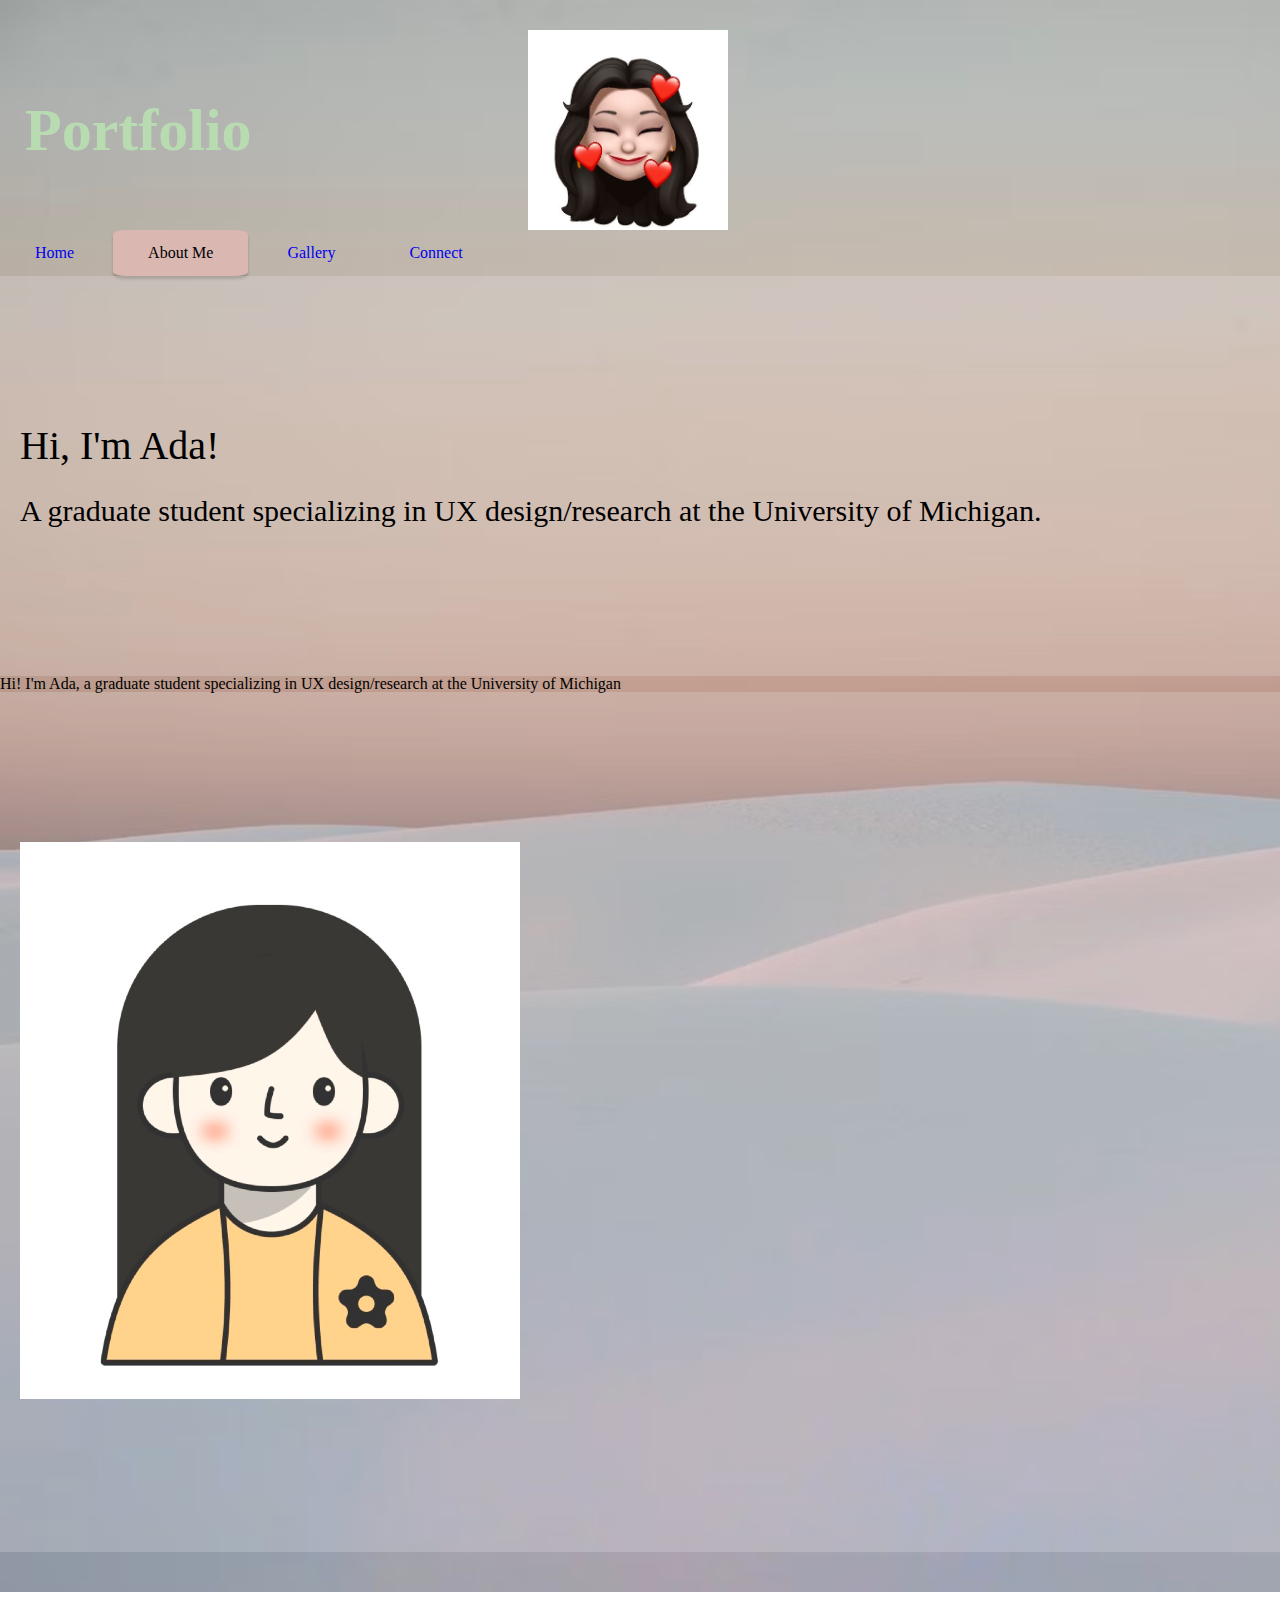
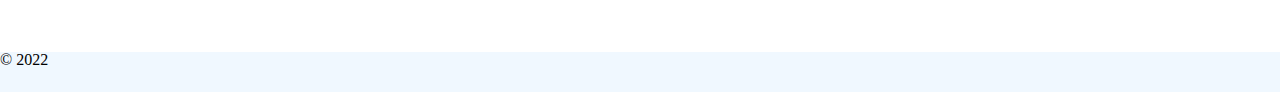
==== aboutme.html @ 275d1c51 "Add files via upload" ====
<!DOCTYPE html>
<html lang="en">
<head>
	<meta charset="UTF-8">
	<meta name="viewport" content="width=device-width, initial-scale=1.0">
	<link rel="icon" href="images/favicon.jpeg">
	<link rel="stylesheet" href="css/html5reset.css">
	<link rel="stylesheet" href="css/style.css">
	<title>About me</title>
</head>

<body id="aboutme">
	<a class="skiplink" href="#maincontent">Skip navigation</a>

	<nav>
		<div class="brand">Portfolio</div>
		<img class="logo" src="images/logo.jpeg" alt="logo">
		<div class="links">
			<a data-active="home" href="index.html">Home</a>
			<a data-active="aboutme" href="aboutme.html">About me</a>
			<a data-active="gallery" href="gallery.html">Gallery</a>
			<a data-active="connect" href="connect.html">Connect</a>
			<i class="fa-solid fa-magnifying-glass"></i>
		</div>
	</nav>
<header>
	<h1>Hi, I'm Ada!</h1>
	<h2>A graduate student specializing in UX design/research at the University of Michigan.</h2>
</header>

	<main id="maincontent">
		<div class="content">
			<h1>Hi! I'm Ada, a graduate student specializing in UX design/research at the University of Michigan</h1>
		</div>
		<figure>
	<header>
		<img src="images/avatar.png" alt="avatar of myself" width="500">
		</figure>

	</main>
	<footer>
		&copy; 2022
	</footer>
	<script type="text/javascript" src="activePage.js"></script>
</body>
</html>
---- css/style.css ----
* {
    padding: 0;
    margin: 0;
    font-family: Verdana, Tahoma, sans-serif;
    box-sizing: border-box;
    font-family: 'Rubik Bubbles', cursive;
}

html {
    scroll-behavior: smooth;
}

body {
    background-image: url("../images/background.jpeg");
    background-repeat: no-repeat;
    background-size: cover;
    display: grid;
    grid-auto-rows: auto;
    grid-auto-columns: auto;
}

.skiplink {
    background: #C2DBB2;
    padding: .5rem 1.5rem;
    border-radius: 0 0 0.25rem 0.25rem;
    position: absolute;
    left: 0.5rem;
    transform: translateY(-200%);
    transition: transfrom 325ms ease-in;
}

.skiplink:focus {
    transform: translateY(0);
}

.logo {
    width: 200px;
    height: 200px;
}

nav {
    display: grid;
    grid-template-columns: auto 1fr;
    align-items: center;
    justify-content: space-between;
    grid-column-gap:30px;
    margin-top: 30px;
    animation-name: test;
    animation-duration: 4s;
    animation-delay: -1s;
}

nav .brand {
    padding: 11px 25px;
    font-size: 60px;
    font-weight: 900;
    color: #B8DBB2;
}

nav a{
    text-decoration: none;
    display: inline-block;
    padding: 15px 35px;
    transition: all 0.3s;
    border-radius: 10%;
    text-transform: capitalize;
}

nav a:hover,
nav a.active{
    background: #DBB7B2;
    color: black;
    box-shadow: 0 3px 3px rgba(0,0,0,0.2);

}

header {
    padding: 150px 20px;
    background: rgba(245, 247, 251, 0.2);
}

header h1 {
    font-size: 40px;
}

header h2 {
    margin-top: 30px;
    font-size: 30px;
}

.images {
    padding-top: 300px;
    display: flex;
    flex-wrap:nowrap;
    padding-left: 8%;
    padding-right: 8%;
}

.f1 {
    font-size: 20px;
}


@keyframes test {
    0%   {background-color:#B2C2DB;}
    25%  {background-color:#BCCAE0;}
    50%  {background-color:#C5D1E4; }
    75%  {background-color:#CFD9E9;}
    100% {background-color:#D8E1ED;;}
}

@media (prefers-reduced-motion: reduce) {
    nav {
      animation: none;
    }
}

aside {
    width: 30%;
    padding-left: 15px;
    margin-left: 15px;
    float:left;
    font-style: italic;
    font-weight: bold;
}

/*form*/
form {
    background-color: rgba(245, 247, 251, 0.2);
    padding-top: 20px;
    padding-bottom: 20px;
}

input[type=text], textarea {
    text-align: center;
    background-color: rgba(178, 194, 219, 0.4);
    border-radius: 10px;
    margin: auto 0;
    color: #FFFFFF;
    margin-left: 10px;
    margin-top: 10px;
    margin-bottom: 10px;
    box-shadow: 5px 5px 10px #3e4444;
    }

input[type=email], textarea {
    text-align: center;
    background-color: rgba(178, 194, 219, 0.4);
    border-radius: 10px;
    margin: auto 0;
    color: #FFFFFF;
    margin-left: 10px;
    margin-top: 10px;
    margin-bottom: 10px;
    box-shadow: 5px 5px 10px #3e4444;
    }

button {
    background-color: rgba(219, 178, 194, 0.5);
    color: #FFFFFF;
    border-radius: 10px;
    font-size: 18px;
    margin-left: 10px;
    box-shadow: 5px 5px 5px #3e4444;
  }

.box2 {
    width: 400px;
    height: 500px;
    object-fit: cover;
    object-position: bottom;
    padding: 5px;
    display: flex;
    flex-wrap: wrap;
}


footer{
    bottom: 0;
    width: 100%;
    height: 2.5rem;
    background-color: aliceblue;
    margin-top: 100px;
    margin-bottom: -100px;
}

.img-area {
    width: 300px;
    height: 300px;
    margin: 60px auto;
    overflow: hidden;
}

.img-area img {
    width: 100%;
}

.img-area img:hover {
    transform: scale(1.3);
    cursor: pointer;
}

/*small tablet styles*/
@media screen and (min-width: 620px){
    .images{
        display: flex;
        flex-direction: column;
        justify-content: center;
        flex-wrap: wrap;
    }

    .nav {
        margin-bottom: 20px;
        display: flex;
        flex-direction: column;
        align-items: center;
    }
    .gallery_container {
        display: flex;
        flex-wrap: wrap;

    }
}

/*desktop tyles*/
@media screen and (min-width: 960px){
    .box2 {
        flex-direction: row;
    }

    .box1 {
        display: flex;
        flex-wrap: wrap;
        width: 200px;
        height: 300px;
        font-size: 25px;
    }
}
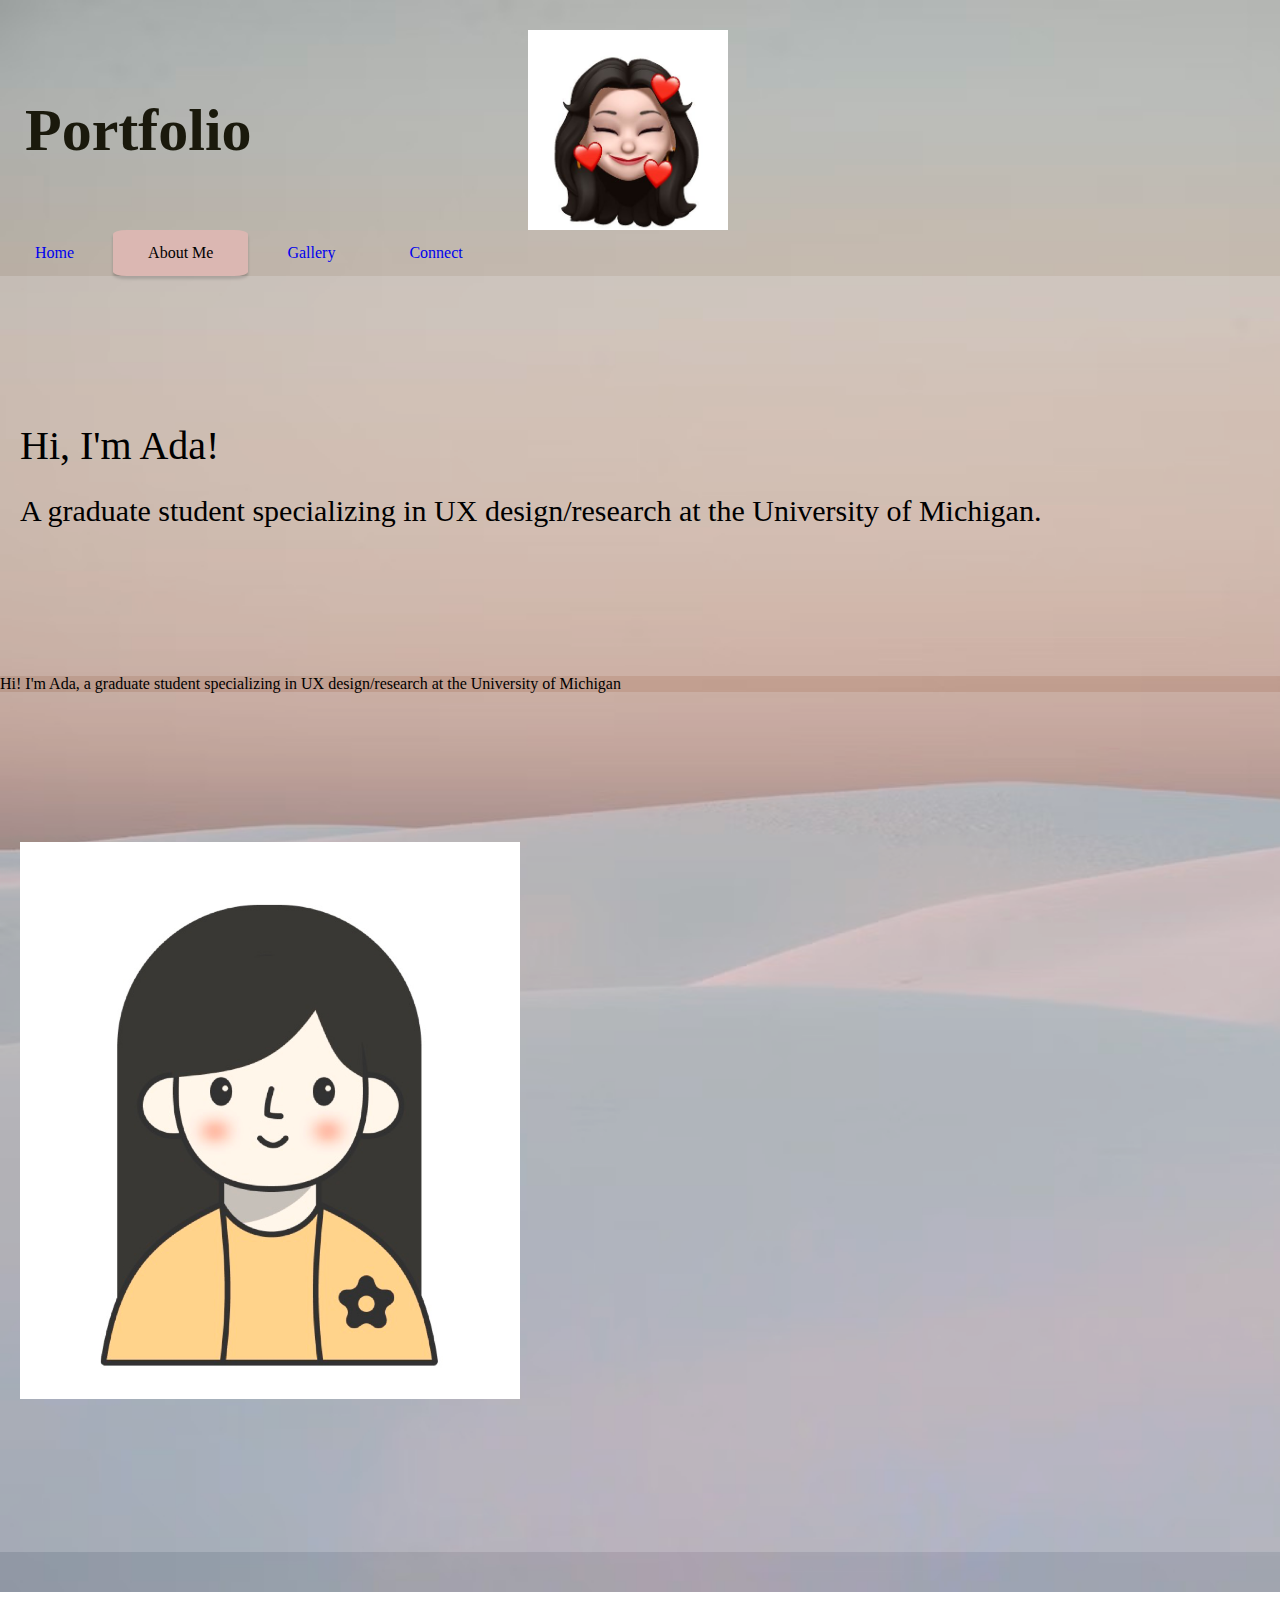
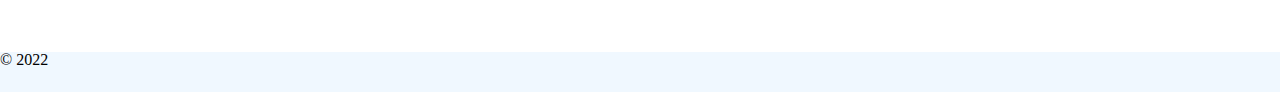
==== commit c653e908: "Update aboutme.html" ====
--- a/aboutme.html
+++ b/aboutme.html
@@ -1,6 +1,15 @@
 <!DOCTYPE html>
 <html lang="en">
 <head>
+	<!-- Google tag (gtag.js) -->
+<script async src="https://www.googletagmanager.com/gtag/js?id=G-QL7X1ZXX54"></script>
+<script>
+  window.dataLayer = window.dataLayer || [];
+  function gtag(){dataLayer.push(arguments);}
+  gtag('js', new Date());
+
+  gtag('config', 'G-QL7X1ZXX54');
+</script>
 	<meta charset="UTF-8">
 	<meta name="viewport" content="width=device-width, initial-scale=1.0">
 	<link rel="icon" href="images/favicon.jpeg">
--- a/css/style.css
+++ b/css/style.css
@@ -54,7 +54,7 @@
     padding: 11px 25px;
     font-size: 60px;
     font-weight: 900;
-    color: #B8DBB2;
+    color:#1A190C ;
 }
 
 nav a{
